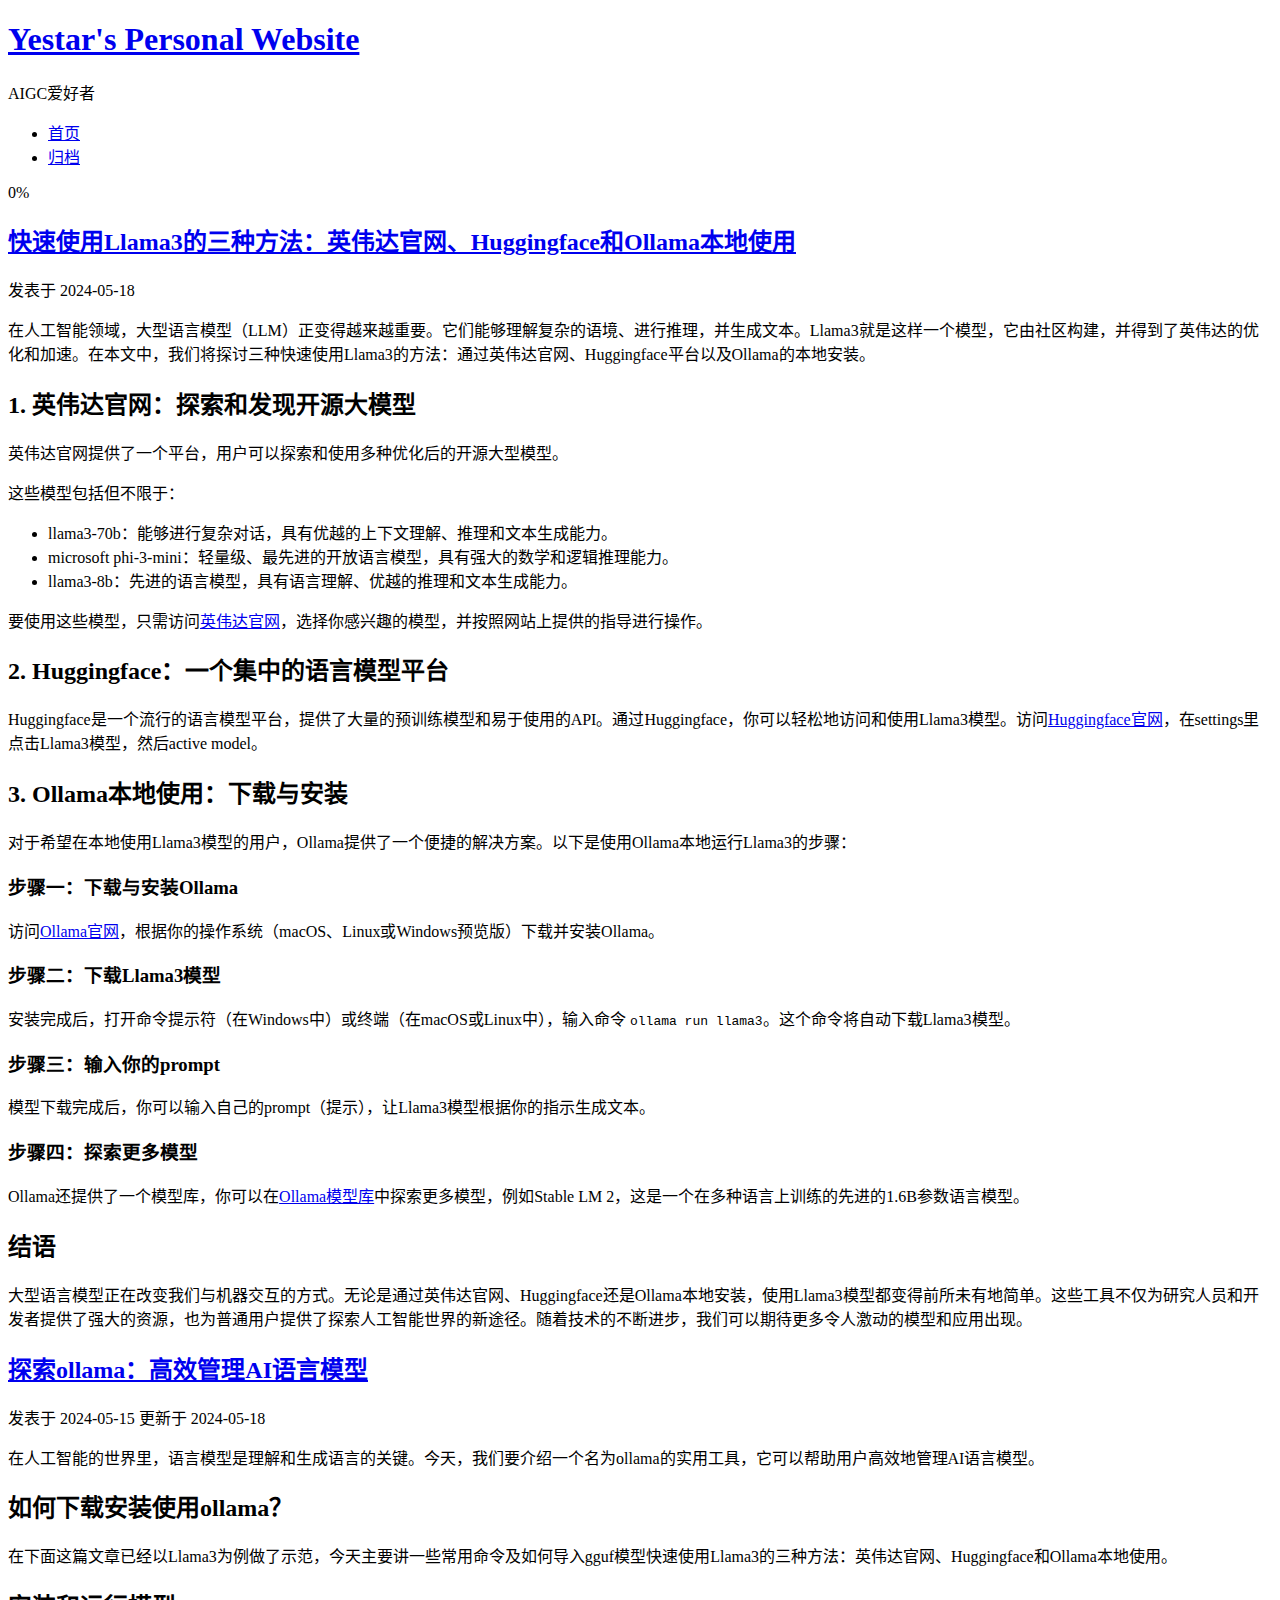
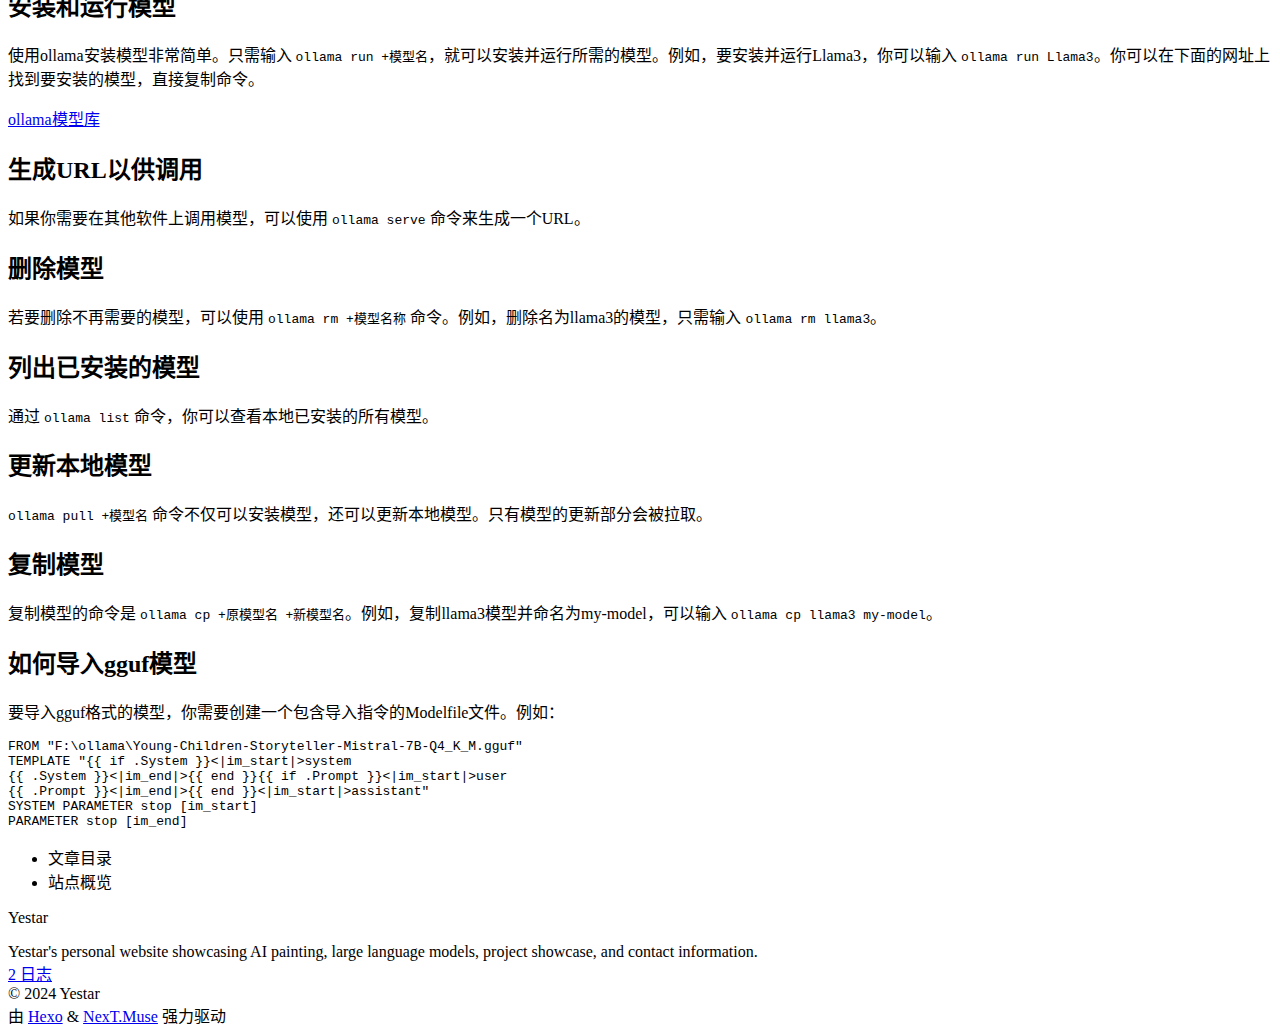
==== index.html @ 37f4b2fc "Site updated: 2024-05-18 14:55:56" ====
<!DOCTYPE html>
<html lang="zh-CN">
<head>
  <meta charset="UTF-8">
<meta name="viewport" content="width=device-width, initial-scale=1, maximum-scale=2">
<meta name="theme-color" content="#222">
<meta name="generator" content="Hexo 7.2.0">
  <link rel="apple-touch-icon" sizes="180x180" href="/AISpace/images/apple-touch-icon-next.png">
  <link rel="icon" type="image/png" sizes="32x32" href="/AISpace/images/favicon-32x32-next.png">
  <link rel="icon" type="image/png" sizes="16x16" href="/AISpace/images/favicon-16x16-next.png">
  <link rel="mask-icon" href="/AISpace/images/logo.svg" color="#222">

<link rel="stylesheet" href="/AISpace/css/main.css">


<link rel="stylesheet" href="/AISpace/lib/font-awesome/css/all.min.css">

<script id="hexo-configurations">
    var NexT = window.NexT || {};
    var CONFIG = {"hostname":"aiwonderful.github.io","root":"/AISpace/","scheme":"Muse","version":"7.8.0","exturl":false,"sidebar":{"position":"left","display":"post","padding":18,"offset":12,"onmobile":false},"copycode":{"enable":false,"show_result":false,"style":null},"back2top":{"enable":true,"sidebar":false,"scrollpercent":false},"bookmark":{"enable":false,"color":"#222","save":"auto"},"fancybox":false,"mediumzoom":false,"lazyload":false,"pangu":false,"comments":{"style":"tabs","active":null,"storage":true,"lazyload":false,"nav":null},"algolia":{"hits":{"per_page":10},"labels":{"input_placeholder":"Search for Posts","hits_empty":"We didn't find any results for the search: ${query}","hits_stats":"${hits} results found in ${time} ms"}},"localsearch":{"enable":false,"trigger":"auto","top_n_per_article":1,"unescape":false,"preload":false},"motion":{"enable":true,"async":false,"transition":{"post_block":"fadeIn","post_header":"slideDownIn","post_body":"slideDownIn","coll_header":"slideLeftIn","sidebar":"slideUpIn"}}};
  </script>

  <meta name="description" content="Yestar&#39;s personal website showcasing AI painting, large language models, project showcase, and contact information.">
<meta property="og:type" content="website">
<meta property="og:title" content="Yestar&#39;s Personal Website">
<meta property="og:url" content="https://aiwonderful.github.io/index.html">
<meta property="og:site_name" content="Yestar&#39;s Personal Website">
<meta property="og:description" content="Yestar&#39;s personal website showcasing AI painting, large language models, project showcase, and contact information.">
<meta property="og:locale" content="zh_CN">
<meta property="article:author" content="Yestar">
<meta name="twitter:card" content="summary">

<link rel="canonical" href="https://aiwonderful.github.io/">


<script id="page-configurations">
  // https://hexo.io/docs/variables.html
  CONFIG.page = {
    sidebar: "",
    isHome : true,
    isPost : false,
    lang   : 'zh-CN'
  };
</script>

  <title>Yestar's Personal Website</title>
  






  <noscript>
  <style>
  .use-motion .brand,
  .use-motion .menu-item,
  .sidebar-inner,
  .use-motion .post-block,
  .use-motion .pagination,
  .use-motion .comments,
  .use-motion .post-header,
  .use-motion .post-body,
  .use-motion .collection-header { opacity: initial; }

  .use-motion .site-title,
  .use-motion .site-subtitle {
    opacity: initial;
    top: initial;
  }

  .use-motion .logo-line-before i { left: initial; }
  .use-motion .logo-line-after i { right: initial; }
  </style>
</noscript>

</head>

<body itemscope itemtype="http://schema.org/WebPage">
  <div class="container use-motion">
    <div class="headband"></div>

    <header class="header" itemscope itemtype="http://schema.org/WPHeader">
      <div class="header-inner"><div class="site-brand-container">
  <div class="site-nav-toggle">
    <div class="toggle" aria-label="切换导航栏">
      <span class="toggle-line toggle-line-first"></span>
      <span class="toggle-line toggle-line-middle"></span>
      <span class="toggle-line toggle-line-last"></span>
    </div>
  </div>

  <div class="site-meta">

    <a href="/AISpace/" class="brand" rel="start">
      <span class="logo-line-before"><i></i></span>
      <h1 class="site-title">Yestar's Personal Website</h1>
      <span class="logo-line-after"><i></i></span>
    </a>
      <p class="site-subtitle" itemprop="description">AIGC爱好者</p>
  </div>

  <div class="site-nav-right">
    <div class="toggle popup-trigger">
    </div>
  </div>
</div>




<nav class="site-nav">
  <ul id="menu" class="main-menu menu">
        <li class="menu-item menu-item-home">

    <a href="/AISpace/" rel="section"><i class="fa fa-home fa-fw"></i>首页</a>

  </li>
        <li class="menu-item menu-item-archives">

    <a href="/AISpace/archives/" rel="section"><i class="fa fa-archive fa-fw"></i>归档</a>

  </li>
  </ul>
</nav>




</div>
    </header>

    
  <div class="back-to-top">
    <i class="fa fa-arrow-up"></i>
    <span>0%</span>
  </div>


    <main class="main">
      <div class="main-inner">
        <div class="content-wrap">
          

          <div class="content index posts-expand">
            
      
  
  
  <article itemscope itemtype="http://schema.org/Article" class="post-block" lang="zh-CN">
    <link itemprop="mainEntityOfPage" href="https://aiwonderful.github.io/2024/05/18/518/">

    <span hidden itemprop="author" itemscope itemtype="http://schema.org/Person">
      <meta itemprop="image" content="/AISpace/images/avatar.gif">
      <meta itemprop="name" content="Yestar">
      <meta itemprop="description" content="Yestar's personal website showcasing AI painting, large language models, project showcase, and contact information.">
    </span>

    <span hidden itemprop="publisher" itemscope itemtype="http://schema.org/Organization">
      <meta itemprop="name" content="Yestar's Personal Website">
    </span>
      <header class="post-header">
        <h2 class="post-title" itemprop="name headline">
          
            <a href="/AISpace/2024/05/18/518/" class="post-title-link" itemprop="url">快速使用Llama3的三种方法：英伟达官网、Huggingface和Ollama本地使用</a>
        </h2>

        <div class="post-meta">
            <span class="post-meta-item">
              <span class="post-meta-item-icon">
                <i class="far fa-calendar"></i>
              </span>
              <span class="post-meta-item-text">发表于</span>
              

              <time title="创建时间：2024-05-18 08:56:02 / 修改时间：14:55:16" itemprop="dateCreated datePublished" datetime="2024-05-18T08:56:02+08:00">2024-05-18</time>
            </span>

          

        </div>
      </header>

    
    
    
    <div class="post-body" itemprop="articleBody">

      
          <p>在人工智能领域，大型语言模型（LLM）正变得越来越重要。它们能够理解复杂的语境、进行推理，并生成文本。Llama3就是这样一个模型，它由社区构建，并得到了英伟达的优化和加速。在本文中，我们将探讨三种快速使用Llama3的方法：通过英伟达官网、Huggingface平台以及Ollama的本地安装。</p>
<h2 id="1-英伟达官网：探索和发现开源大模型"><a href="#1-英伟达官网：探索和发现开源大模型" class="headerlink" title="1. 英伟达官网：探索和发现开源大模型"></a>1. 英伟达官网：探索和发现开源大模型</h2><p>英伟达官网提供了一个平台，用户可以探索和使用多种优化后的开源大型模型。</p>
<p>这些模型包括但不限于：</p>
<ul>
<li>llama3-70b：能够进行复杂对话，具有优越的上下文理解、推理和文本生成能力。</li>
<li>microsoft phi-3-mini：轻量级、最先进的开放语言模型，具有强大的数学和逻辑推理能力。</li>
<li>llama3-8b：先进的语言模型，具有语言理解、优越的推理和文本生成能力。</li>
</ul>
<p>要使用这些模型，只需访问<a target="_blank" rel="noopener" href="https://build.nvidia.com/explore/discover">英伟达官网</a>，选择你感兴趣的模型，并按照网站上提供的指导进行操作。</p>
<h2 id="2-Huggingface：一个集中的语言模型平台"><a href="#2-Huggingface：一个集中的语言模型平台" class="headerlink" title="2. Huggingface：一个集中的语言模型平台"></a>2. Huggingface：一个集中的语言模型平台</h2><p>Huggingface是一个流行的语言模型平台，提供了大量的预训练模型和易于使用的API。通过Huggingface，你可以轻松地访问和使用Llama3模型。访问<a target="_blank" rel="noopener" href="https://huggingface.co/chat">Huggingface官网</a>，在settings里点击Llama3模型，然后active model。</p>
<h2 id="3-Ollama本地使用：下载与安装"><a href="#3-Ollama本地使用：下载与安装" class="headerlink" title="3. Ollama本地使用：下载与安装"></a>3. Ollama本地使用：下载与安装</h2><p>对于希望在本地使用Llama3模型的用户，Ollama提供了一个便捷的解决方案。以下是使用Ollama本地运行Llama3的步骤：</p>
<h3 id="步骤一：下载与安装Ollama"><a href="#步骤一：下载与安装Ollama" class="headerlink" title="步骤一：下载与安装Ollama"></a>步骤一：下载与安装Ollama</h3><p>访问<a target="_blank" rel="noopener" href="https://ollama.com/">Ollama官网</a>，根据你的操作系统（macOS、Linux或Windows预览版）下载并安装Ollama。</p>
<h3 id="步骤二：下载Llama3模型"><a href="#步骤二：下载Llama3模型" class="headerlink" title="步骤二：下载Llama3模型"></a>步骤二：下载Llama3模型</h3><p>安装完成后，打开命令提示符（在Windows中）或终端（在macOS或Linux中），输入命令 <code>ollama run llama3</code>。这个命令将自动下载Llama3模型。</p>
<h3 id="步骤三：输入你的prompt"><a href="#步骤三：输入你的prompt" class="headerlink" title="步骤三：输入你的prompt"></a>步骤三：输入你的prompt</h3><p>模型下载完成后，你可以输入自己的prompt（提示），让Llama3模型根据你的指示生成文本。</p>
<h3 id="步骤四：探索更多模型"><a href="#步骤四：探索更多模型" class="headerlink" title="步骤四：探索更多模型"></a>步骤四：探索更多模型</h3><p>Ollama还提供了一个模型库，你可以在<a target="_blank" rel="noopener" href="https://ollama.com/library">Ollama模型库</a>中探索更多模型，例如Stable LM 2，这是一个在多种语言上训练的先进的1.6B参数语言模型。</p>
<h2 id="结语"><a href="#结语" class="headerlink" title="结语"></a>结语</h2><p>大型语言模型正在改变我们与机器交互的方式。无论是通过英伟达官网、Huggingface还是Ollama本地安装，使用Llama3模型都变得前所未有地简单。这些工具不仅为研究人员和开发者提供了强大的资源，也为普通用户提供了探索人工智能世界的新途径。随着技术的不断进步，我们可以期待更多令人激动的模型和应用出现。</p>

      
    </div>

    
    
    
      <footer class="post-footer">
        <div class="post-eof"></div>
      </footer>
  </article>
  
  
  

      
  
  
  <article itemscope itemtype="http://schema.org/Article" class="post-block" lang="zh-CN">
    <link itemprop="mainEntityOfPage" href="https://aiwonderful.github.io/2024/05/15/515/">

    <span hidden itemprop="author" itemscope itemtype="http://schema.org/Person">
      <meta itemprop="image" content="/AISpace/images/avatar.gif">
      <meta itemprop="name" content="Yestar">
      <meta itemprop="description" content="Yestar's personal website showcasing AI painting, large language models, project showcase, and contact information.">
    </span>

    <span hidden itemprop="publisher" itemscope itemtype="http://schema.org/Organization">
      <meta itemprop="name" content="Yestar's Personal Website">
    </span>
      <header class="post-header">
        <h2 class="post-title" itemprop="name headline">
          
            <a href="/AISpace/2024/05/15/515/" class="post-title-link" itemprop="url">探索ollama：高效管理AI语言模型</a>
        </h2>

        <div class="post-meta">
            <span class="post-meta-item">
              <span class="post-meta-item-icon">
                <i class="far fa-calendar"></i>
              </span>
              <span class="post-meta-item-text">发表于</span>

              <time title="创建时间：2024-05-15 08:56:02" itemprop="dateCreated datePublished" datetime="2024-05-15T08:56:02+08:00">2024-05-15</time>
            </span>
              <span class="post-meta-item">
                <span class="post-meta-item-icon">
                  <i class="far fa-calendar-check"></i>
                </span>
                <span class="post-meta-item-text">更新于</span>
                <time title="修改时间：2024-05-18 14:54:54" itemprop="dateModified" datetime="2024-05-18T14:54:54+08:00">2024-05-18</time>
              </span>

          

        </div>
      </header>

    
    
    
    <div class="post-body" itemprop="articleBody">

      
          <p>在人工智能的世界里，语言模型是理解和生成语言的关键。今天，我们要介绍一个名为ollama的实用工具，它可以帮助用户高效地管理AI语言模型。</p>
<h2 id="如何下载安装使用ollama？"><a href="#如何下载安装使用ollama？" class="headerlink" title="如何下载安装使用ollama？"></a>如何下载安装使用ollama？</h2><p>在下面这篇文章已经以Llama3为例做了示范，今天主要讲一些常用命令及如何导入gguf模型快速使用Llama3的三种方法：英伟达官网、Huggingface和Ollama本地使用。</p>
<h2 id="安装和运行模型"><a href="#安装和运行模型" class="headerlink" title="安装和运行模型"></a>安装和运行模型</h2><p>使用ollama安装模型非常简单。只需输入 <code>ollama run +模型名</code>，就可以安装并运行所需的模型。例如，要安装并运行Llama3，你可以输入 <code>ollama run Llama3</code>。你可以在下面的网址上找到要安装的模型，直接复制命令。</p>
<p><a target="_blank" rel="noopener" href="https://ollama.com/library">ollama模型库</a></p>
<h2 id="生成URL以供调用"><a href="#生成URL以供调用" class="headerlink" title="生成URL以供调用"></a>生成URL以供调用</h2><p>如果你需要在其他软件上调用模型，可以使用 <code>ollama serve</code> 命令来生成一个URL。</p>
<h2 id="删除模型"><a href="#删除模型" class="headerlink" title="删除模型"></a>删除模型</h2><p>若要删除不再需要的模型，可以使用 <code>ollama rm +模型名称</code> 命令。例如，删除名为llama3的模型，只需输入 <code>ollama rm llama3</code>。</p>
<h2 id="列出已安装的模型"><a href="#列出已安装的模型" class="headerlink" title="列出已安装的模型"></a>列出已安装的模型</h2><p>通过 <code>ollama list</code> 命令，你可以查看本地已安装的所有模型。</p>
<h2 id="更新本地模型"><a href="#更新本地模型" class="headerlink" title="更新本地模型"></a>更新本地模型</h2><p><code>ollama pull +模型名</code> 命令不仅可以安装模型，还可以更新本地模型。只有模型的更新部分会被拉取。</p>
<h2 id="复制模型"><a href="#复制模型" class="headerlink" title="复制模型"></a>复制模型</h2><p>复制模型的命令是 <code>ollama cp +原模型名 +新模型名</code>。例如，复制llama3模型并命名为my-model，可以输入 <code>ollama cp llama3 my-model</code>。</p>
<h2 id="如何导入gguf模型"><a href="#如何导入gguf模型" class="headerlink" title="如何导入gguf模型"></a>如何导入gguf模型</h2><p>要导入gguf格式的模型，你需要创建一个包含导入指令的Modelfile文件。例如：</p>
<pre><code class="plaintext">FROM &quot;F:\ollama\Young-Children-Storyteller-Mistral-7B-Q4_K_M.gguf&quot;
TEMPLATE &quot;&#123;&#123; if .System &#125;&#125;&lt;|im_start|&gt;system
&#123;&#123; .System &#125;&#125;&lt;|im_end|&gt;&#123;&#123; end &#125;&#125;&#123;&#123; if .Prompt &#125;&#125;&lt;|im_start|&gt;user
&#123;&#123; .Prompt &#125;&#125;&lt;|im_end|&gt;&#123;&#123; end &#125;&#125;&lt;|im_start|&gt;assistant&quot;
SYSTEM PARAMETER stop [im_start]
PARAMETER stop [im_end]
</code></pre>

      
    </div>

    
    
    
      <footer class="post-footer">
        <div class="post-eof"></div>
      </footer>
  </article>
  
  
  


  



          </div>
          

<script>
  window.addEventListener('tabs:register', () => {
    let { activeClass } = CONFIG.comments;
    if (CONFIG.comments.storage) {
      activeClass = localStorage.getItem('comments_active') || activeClass;
    }
    if (activeClass) {
      let activeTab = document.querySelector(`a[href="#comment-${activeClass}"]`);
      if (activeTab) {
        activeTab.click();
      }
    }
  });
  if (CONFIG.comments.storage) {
    window.addEventListener('tabs:click', event => {
      if (!event.target.matches('.tabs-comment .tab-content .tab-pane')) return;
      let commentClass = event.target.classList[1];
      localStorage.setItem('comments_active', commentClass);
    });
  }
</script>

        </div>
          
  
  <div class="toggle sidebar-toggle">
    <span class="toggle-line toggle-line-first"></span>
    <span class="toggle-line toggle-line-middle"></span>
    <span class="toggle-line toggle-line-last"></span>
  </div>

  <aside class="sidebar">
    <div class="sidebar-inner">

      <ul class="sidebar-nav motion-element">
        <li class="sidebar-nav-toc">
          文章目录
        </li>
        <li class="sidebar-nav-overview">
          站点概览
        </li>
      </ul>

      <!--noindex-->
      <div class="post-toc-wrap sidebar-panel">
      </div>
      <!--/noindex-->

      <div class="site-overview-wrap sidebar-panel">
        <div class="site-author motion-element" itemprop="author" itemscope itemtype="http://schema.org/Person">
  <p class="site-author-name" itemprop="name">Yestar</p>
  <div class="site-description" itemprop="description">Yestar's personal website showcasing AI painting, large language models, project showcase, and contact information.</div>
</div>
<div class="site-state-wrap motion-element">
  <nav class="site-state">
      <div class="site-state-item site-state-posts">
          <a href="/AISpace/archives/">
        
          <span class="site-state-item-count">2</span>
          <span class="site-state-item-name">日志</span>
        </a>
      </div>
  </nav>
</div>



      </div>

    </div>
  </aside>
  <div id="sidebar-dimmer"></div>


      </div>
    </main>

    <footer class="footer">
      <div class="footer-inner">
        

        

<div class="copyright">
  
  &copy; 
  <span itemprop="copyrightYear">2024</span>
  <span class="with-love">
    <i class="fa fa-heart"></i>
  </span>
  <span class="author" itemprop="copyrightHolder">Yestar</span>
</div>
  <div class="powered-by">由 <a href="https://hexo.io/" class="theme-link" rel="noopener" target="_blank">Hexo</a> & <a href="https://muse.theme-next.org/" class="theme-link" rel="noopener" target="_blank">NexT.Muse</a> 强力驱动
  </div>

        








      </div>
    </footer>
  </div>

  
  <script src="/AISpace/lib/anime.min.js"></script>
  <script src="/AISpace/lib/velocity/velocity.min.js"></script>
  <script src="/AISpace/lib/velocity/velocity.ui.min.js"></script>

<script src="/AISpace/js/utils.js"></script>

<script src="/AISpace/js/motion.js"></script>


<script src="/AISpace/js/schemes/muse.js"></script>


<script src="/AISpace/js/next-boot.js"></script>




  















  

  

</body>
</html>
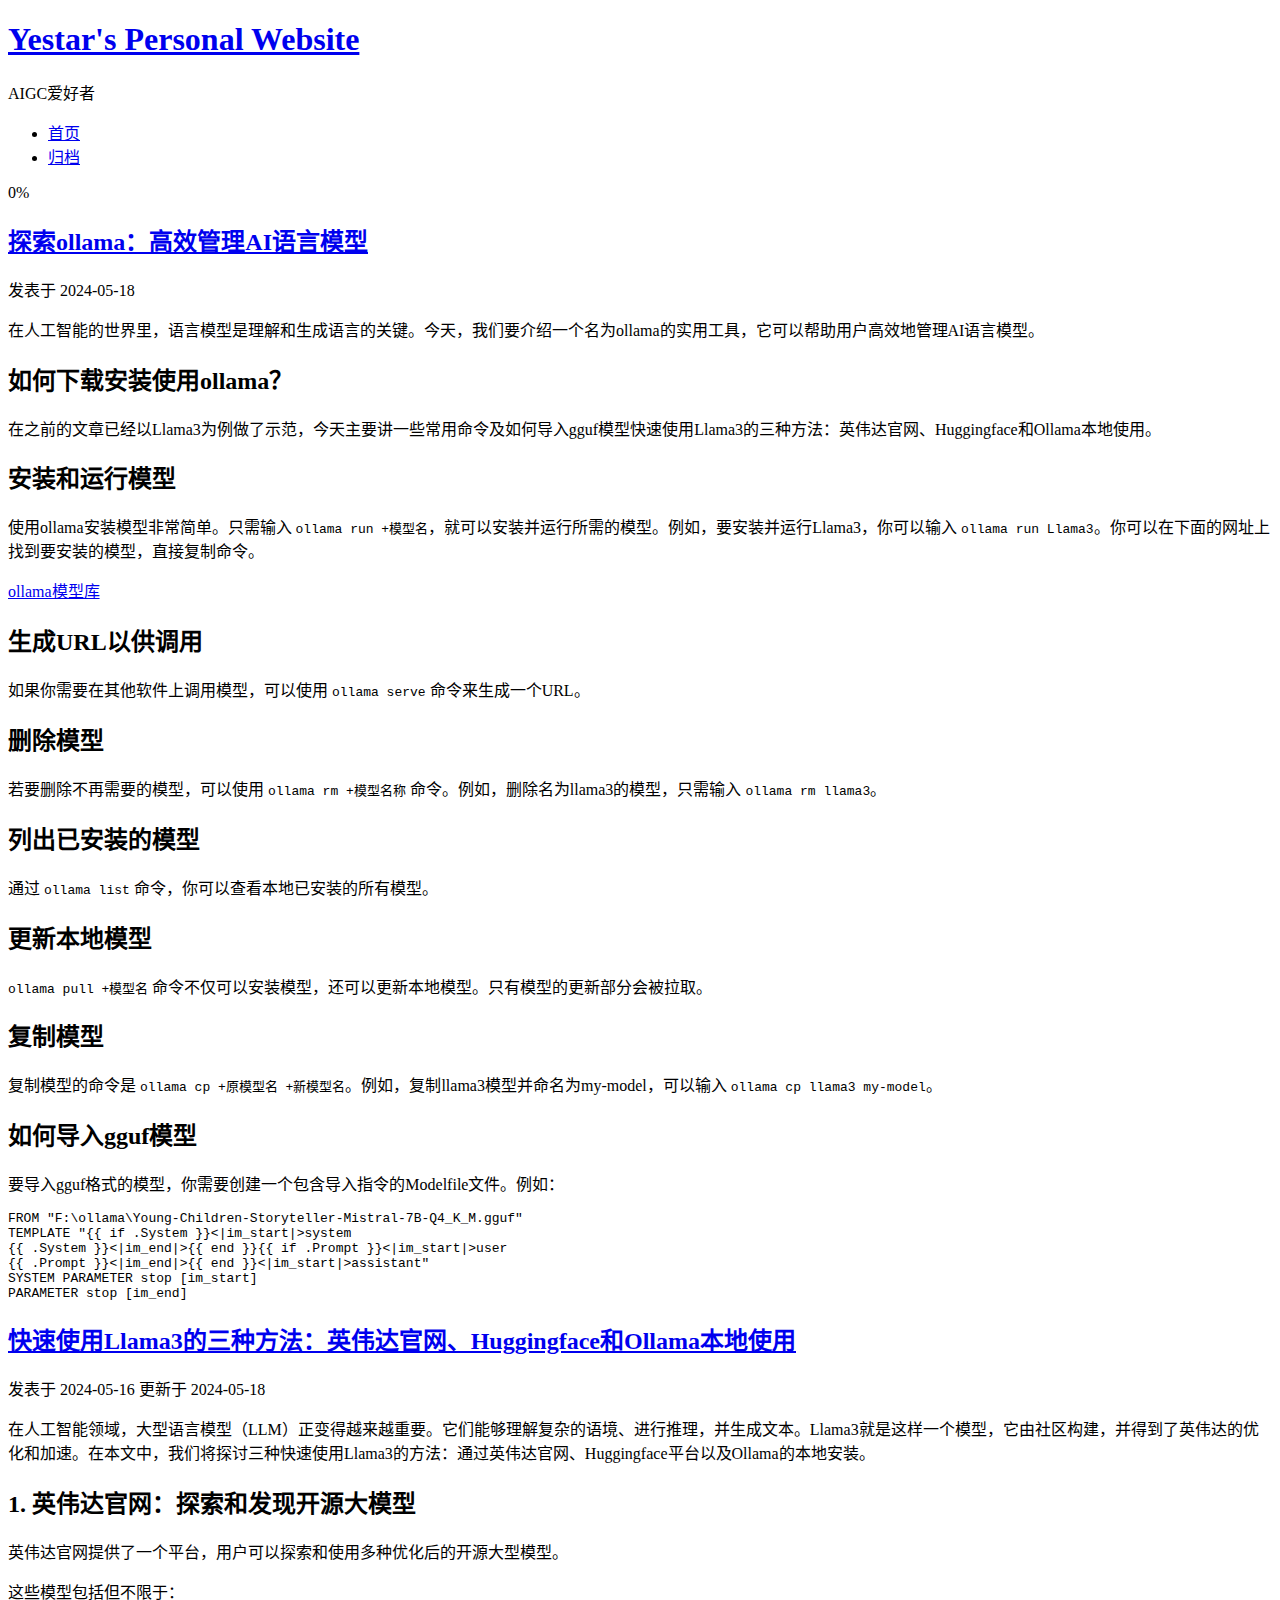
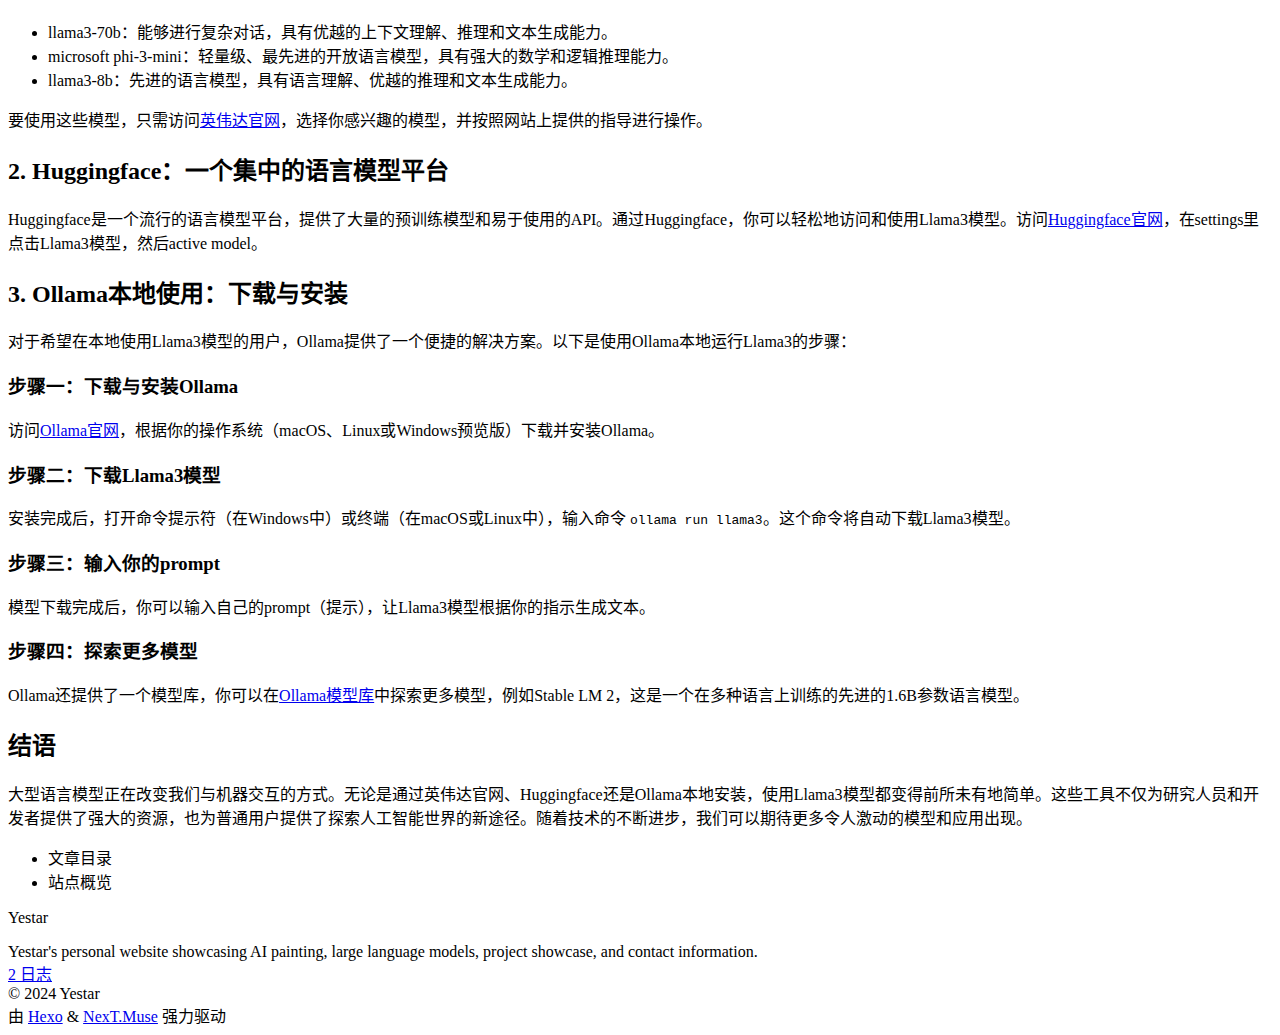
==== commit 202011b2: "Site updated: 2024-05-18 15:00:42" ====
--- a/index.html
+++ b/index.html
@@ -162,7 +162,7 @@
       <header class="post-header">
         <h2 class="post-title" itemprop="name headline">
           
-            <a href="/AISpace/2024/05/18/518/" class="post-title-link" itemprop="url">快速使用Llama3的三种方法：英伟达官网、Huggingface和Ollama本地使用</a>
+            <a href="/AISpace/2024/05/18/518/" class="post-title-link" itemprop="url">探索ollama：高效管理AI语言模型</a>
         </h2>
 
         <div class="post-meta">
@@ -173,8 +173,89 @@
               <span class="post-meta-item-text">发表于</span>
               
 
-              <time title="创建时间：2024-05-18 08:56:02 / 修改时间：14:55:16" itemprop="dateCreated datePublished" datetime="2024-05-18T08:56:02+08:00">2024-05-18</time>
+              <time title="创建时间：2024-05-18 08:56:02 / 修改时间：15:00:07" itemprop="dateCreated datePublished" datetime="2024-05-18T08:56:02+08:00">2024-05-18</time>
             </span>
+
+          
+
+        </div>
+      </header>
+
+    
+    
+    
+    <div class="post-body" itemprop="articleBody">
+
+      
+          <p>在人工智能的世界里，语言模型是理解和生成语言的关键。今天，我们要介绍一个名为ollama的实用工具，它可以帮助用户高效地管理AI语言模型。</p>
+<h2 id="如何下载安装使用ollama？"><a href="#如何下载安装使用ollama？" class="headerlink" title="如何下载安装使用ollama？"></a>如何下载安装使用ollama？</h2><p>在之前的文章已经以Llama3为例做了示范，今天主要讲一些常用命令及如何导入gguf模型快速使用Llama3的三种方法：英伟达官网、Huggingface和Ollama本地使用。</p>
+<h2 id="安装和运行模型"><a href="#安装和运行模型" class="headerlink" title="安装和运行模型"></a>安装和运行模型</h2><p>使用ollama安装模型非常简单。只需输入 <code>ollama run +模型名</code>，就可以安装并运行所需的模型。例如，要安装并运行Llama3，你可以输入 <code>ollama run Llama3</code>。你可以在下面的网址上找到要安装的模型，直接复制命令。</p>
+<p><a target="_blank" rel="noopener" href="https://ollama.com/library">ollama模型库</a></p>
+<h2 id="生成URL以供调用"><a href="#生成URL以供调用" class="headerlink" title="生成URL以供调用"></a>生成URL以供调用</h2><p>如果你需要在其他软件上调用模型，可以使用 <code>ollama serve</code> 命令来生成一个URL。</p>
+<h2 id="删除模型"><a href="#删除模型" class="headerlink" title="删除模型"></a>删除模型</h2><p>若要删除不再需要的模型，可以使用 <code>ollama rm +模型名称</code> 命令。例如，删除名为llama3的模型，只需输入 <code>ollama rm llama3</code>。</p>
+<h2 id="列出已安装的模型"><a href="#列出已安装的模型" class="headerlink" title="列出已安装的模型"></a>列出已安装的模型</h2><p>通过 <code>ollama list</code> 命令，你可以查看本地已安装的所有模型。</p>
+<h2 id="更新本地模型"><a href="#更新本地模型" class="headerlink" title="更新本地模型"></a>更新本地模型</h2><p><code>ollama pull +模型名</code> 命令不仅可以安装模型，还可以更新本地模型。只有模型的更新部分会被拉取。</p>
+<h2 id="复制模型"><a href="#复制模型" class="headerlink" title="复制模型"></a>复制模型</h2><p>复制模型的命令是 <code>ollama cp +原模型名 +新模型名</code>。例如，复制llama3模型并命名为my-model，可以输入 <code>ollama cp llama3 my-model</code>。</p>
+<h2 id="如何导入gguf模型"><a href="#如何导入gguf模型" class="headerlink" title="如何导入gguf模型"></a>如何导入gguf模型</h2><p>要导入gguf格式的模型，你需要创建一个包含导入指令的Modelfile文件。例如：</p>
+<pre><code class="plaintext">FROM &quot;F:\ollama\Young-Children-Storyteller-Mistral-7B-Q4_K_M.gguf&quot;
+TEMPLATE &quot;&#123;&#123; if .System &#125;&#125;&lt;|im_start|&gt;system
+&#123;&#123; .System &#125;&#125;&lt;|im_end|&gt;&#123;&#123; end &#125;&#125;&#123;&#123; if .Prompt &#125;&#125;&lt;|im_start|&gt;user
+&#123;&#123; .Prompt &#125;&#125;&lt;|im_end|&gt;&#123;&#123; end &#125;&#125;&lt;|im_start|&gt;assistant&quot;
+SYSTEM PARAMETER stop [im_start]
+PARAMETER stop [im_end]
+</code></pre>
+
+      
+    </div>
+
+    
+    
+    
+      <footer class="post-footer">
+        <div class="post-eof"></div>
+      </footer>
+  </article>
+  
+  
+  
+
+      
+  
+  
+  <article itemscope itemtype="http://schema.org/Article" class="post-block" lang="zh-CN">
+    <link itemprop="mainEntityOfPage" href="https://aiwonderful.github.io/2024/05/16/516/">
+
+    <span hidden itemprop="author" itemscope itemtype="http://schema.org/Person">
+      <meta itemprop="image" content="/AISpace/images/avatar.gif">
+      <meta itemprop="name" content="Yestar">
+      <meta itemprop="description" content="Yestar's personal website showcasing AI painting, large language models, project showcase, and contact information.">
+    </span>
+
+    <span hidden itemprop="publisher" itemscope itemtype="http://schema.org/Organization">
+      <meta itemprop="name" content="Yestar's Personal Website">
+    </span>
+      <header class="post-header">
+        <h2 class="post-title" itemprop="name headline">
+          
+            <a href="/AISpace/2024/05/16/516/" class="post-title-link" itemprop="url">快速使用Llama3的三种方法：英伟达官网、Huggingface和Ollama本地使用</a>
+        </h2>
+
+        <div class="post-meta">
+            <span class="post-meta-item">
+              <span class="post-meta-item-icon">
+                <i class="far fa-calendar"></i>
+              </span>
+              <span class="post-meta-item-text">发表于</span>
+
+              <time title="创建时间：2024-05-16 08:56:02" itemprop="dateCreated datePublished" datetime="2024-05-16T08:56:02+08:00">2024-05-16</time>
+            </span>
+              <span class="post-meta-item">
+                <span class="post-meta-item-icon">
+                  <i class="far fa-calendar-check"></i>
+                </span>
+                <span class="post-meta-item-text">更新于</span>
+                <time title="修改时间：2024-05-18 14:59:26" itemprop="dateModified" datetime="2024-05-18T14:59:26+08:00">2024-05-18</time>
+              </span>
 
           
 
@@ -203,87 +284,6 @@
 <h3 id="步骤三：输入你的prompt"><a href="#步骤三：输入你的prompt" class="headerlink" title="步骤三：输入你的prompt"></a>步骤三：输入你的prompt</h3><p>模型下载完成后，你可以输入自己的prompt（提示），让Llama3模型根据你的指示生成文本。</p>
 <h3 id="步骤四：探索更多模型"><a href="#步骤四：探索更多模型" class="headerlink" title="步骤四：探索更多模型"></a>步骤四：探索更多模型</h3><p>Ollama还提供了一个模型库，你可以在<a target="_blank" rel="noopener" href="https://ollama.com/library">Ollama模型库</a>中探索更多模型，例如Stable LM 2，这是一个在多种语言上训练的先进的1.6B参数语言模型。</p>
 <h2 id="结语"><a href="#结语" class="headerlink" title="结语"></a>结语</h2><p>大型语言模型正在改变我们与机器交互的方式。无论是通过英伟达官网、Huggingface还是Ollama本地安装，使用Llama3模型都变得前所未有地简单。这些工具不仅为研究人员和开发者提供了强大的资源，也为普通用户提供了探索人工智能世界的新途径。随着技术的不断进步，我们可以期待更多令人激动的模型和应用出现。</p>
-
-      
-    </div>
-
-    
-    
-    
-      <footer class="post-footer">
-        <div class="post-eof"></div>
-      </footer>
-  </article>
-  
-  
-  
-
-      
-  
-  
-  <article itemscope itemtype="http://schema.org/Article" class="post-block" lang="zh-CN">
-    <link itemprop="mainEntityOfPage" href="https://aiwonderful.github.io/2024/05/15/515/">
-
-    <span hidden itemprop="author" itemscope itemtype="http://schema.org/Person">
-      <meta itemprop="image" content="/AISpace/images/avatar.gif">
-      <meta itemprop="name" content="Yestar">
-      <meta itemprop="description" content="Yestar's personal website showcasing AI painting, large language models, project showcase, and contact information.">
-    </span>
-
-    <span hidden itemprop="publisher" itemscope itemtype="http://schema.org/Organization">
-      <meta itemprop="name" content="Yestar's Personal Website">
-    </span>
-      <header class="post-header">
-        <h2 class="post-title" itemprop="name headline">
-          
-            <a href="/AISpace/2024/05/15/515/" class="post-title-link" itemprop="url">探索ollama：高效管理AI语言模型</a>
-        </h2>
-
-        <div class="post-meta">
-            <span class="post-meta-item">
-              <span class="post-meta-item-icon">
-                <i class="far fa-calendar"></i>
-              </span>
-              <span class="post-meta-item-text">发表于</span>
-
-              <time title="创建时间：2024-05-15 08:56:02" itemprop="dateCreated datePublished" datetime="2024-05-15T08:56:02+08:00">2024-05-15</time>
-            </span>
-              <span class="post-meta-item">
-                <span class="post-meta-item-icon">
-                  <i class="far fa-calendar-check"></i>
-                </span>
-                <span class="post-meta-item-text">更新于</span>
-                <time title="修改时间：2024-05-18 14:54:54" itemprop="dateModified" datetime="2024-05-18T14:54:54+08:00">2024-05-18</time>
-              </span>
-
-          
-
-        </div>
-      </header>
-
-    
-    
-    
-    <div class="post-body" itemprop="articleBody">
-
-      
-          <p>在人工智能的世界里，语言模型是理解和生成语言的关键。今天，我们要介绍一个名为ollama的实用工具，它可以帮助用户高效地管理AI语言模型。</p>
-<h2 id="如何下载安装使用ollama？"><a href="#如何下载安装使用ollama？" class="headerlink" title="如何下载安装使用ollama？"></a>如何下载安装使用ollama？</h2><p>在下面这篇文章已经以Llama3为例做了示范，今天主要讲一些常用命令及如何导入gguf模型快速使用Llama3的三种方法：英伟达官网、Huggingface和Ollama本地使用。</p>
-<h2 id="安装和运行模型"><a href="#安装和运行模型" class="headerlink" title="安装和运行模型"></a>安装和运行模型</h2><p>使用ollama安装模型非常简单。只需输入 <code>ollama run +模型名</code>，就可以安装并运行所需的模型。例如，要安装并运行Llama3，你可以输入 <code>ollama run Llama3</code>。你可以在下面的网址上找到要安装的模型，直接复制命令。</p>
-<p><a target="_blank" rel="noopener" href="https://ollama.com/library">ollama模型库</a></p>
-<h2 id="生成URL以供调用"><a href="#生成URL以供调用" class="headerlink" title="生成URL以供调用"></a>生成URL以供调用</h2><p>如果你需要在其他软件上调用模型，可以使用 <code>ollama serve</code> 命令来生成一个URL。</p>
-<h2 id="删除模型"><a href="#删除模型" class="headerlink" title="删除模型"></a>删除模型</h2><p>若要删除不再需要的模型，可以使用 <code>ollama rm +模型名称</code> 命令。例如，删除名为llama3的模型，只需输入 <code>ollama rm llama3</code>。</p>
-<h2 id="列出已安装的模型"><a href="#列出已安装的模型" class="headerlink" title="列出已安装的模型"></a>列出已安装的模型</h2><p>通过 <code>ollama list</code> 命令，你可以查看本地已安装的所有模型。</p>
-<h2 id="更新本地模型"><a href="#更新本地模型" class="headerlink" title="更新本地模型"></a>更新本地模型</h2><p><code>ollama pull +模型名</code> 命令不仅可以安装模型，还可以更新本地模型。只有模型的更新部分会被拉取。</p>
-<h2 id="复制模型"><a href="#复制模型" class="headerlink" title="复制模型"></a>复制模型</h2><p>复制模型的命令是 <code>ollama cp +原模型名 +新模型名</code>。例如，复制llama3模型并命名为my-model，可以输入 <code>ollama cp llama3 my-model</code>。</p>
-<h2 id="如何导入gguf模型"><a href="#如何导入gguf模型" class="headerlink" title="如何导入gguf模型"></a>如何导入gguf模型</h2><p>要导入gguf格式的模型，你需要创建一个包含导入指令的Modelfile文件。例如：</p>
-<pre><code class="plaintext">FROM &quot;F:\ollama\Young-Children-Storyteller-Mistral-7B-Q4_K_M.gguf&quot;
-TEMPLATE &quot;&#123;&#123; if .System &#125;&#125;&lt;|im_start|&gt;system
-&#123;&#123; .System &#125;&#125;&lt;|im_end|&gt;&#123;&#123; end &#125;&#125;&#123;&#123; if .Prompt &#125;&#125;&lt;|im_start|&gt;user
-&#123;&#123; .Prompt &#125;&#125;&lt;|im_end|&gt;&#123;&#123; end &#125;&#125;&lt;|im_start|&gt;assistant&quot;
-SYSTEM PARAMETER stop [im_start]
-PARAMETER stop [im_end]
-</code></pre>
 
       
     </div>
